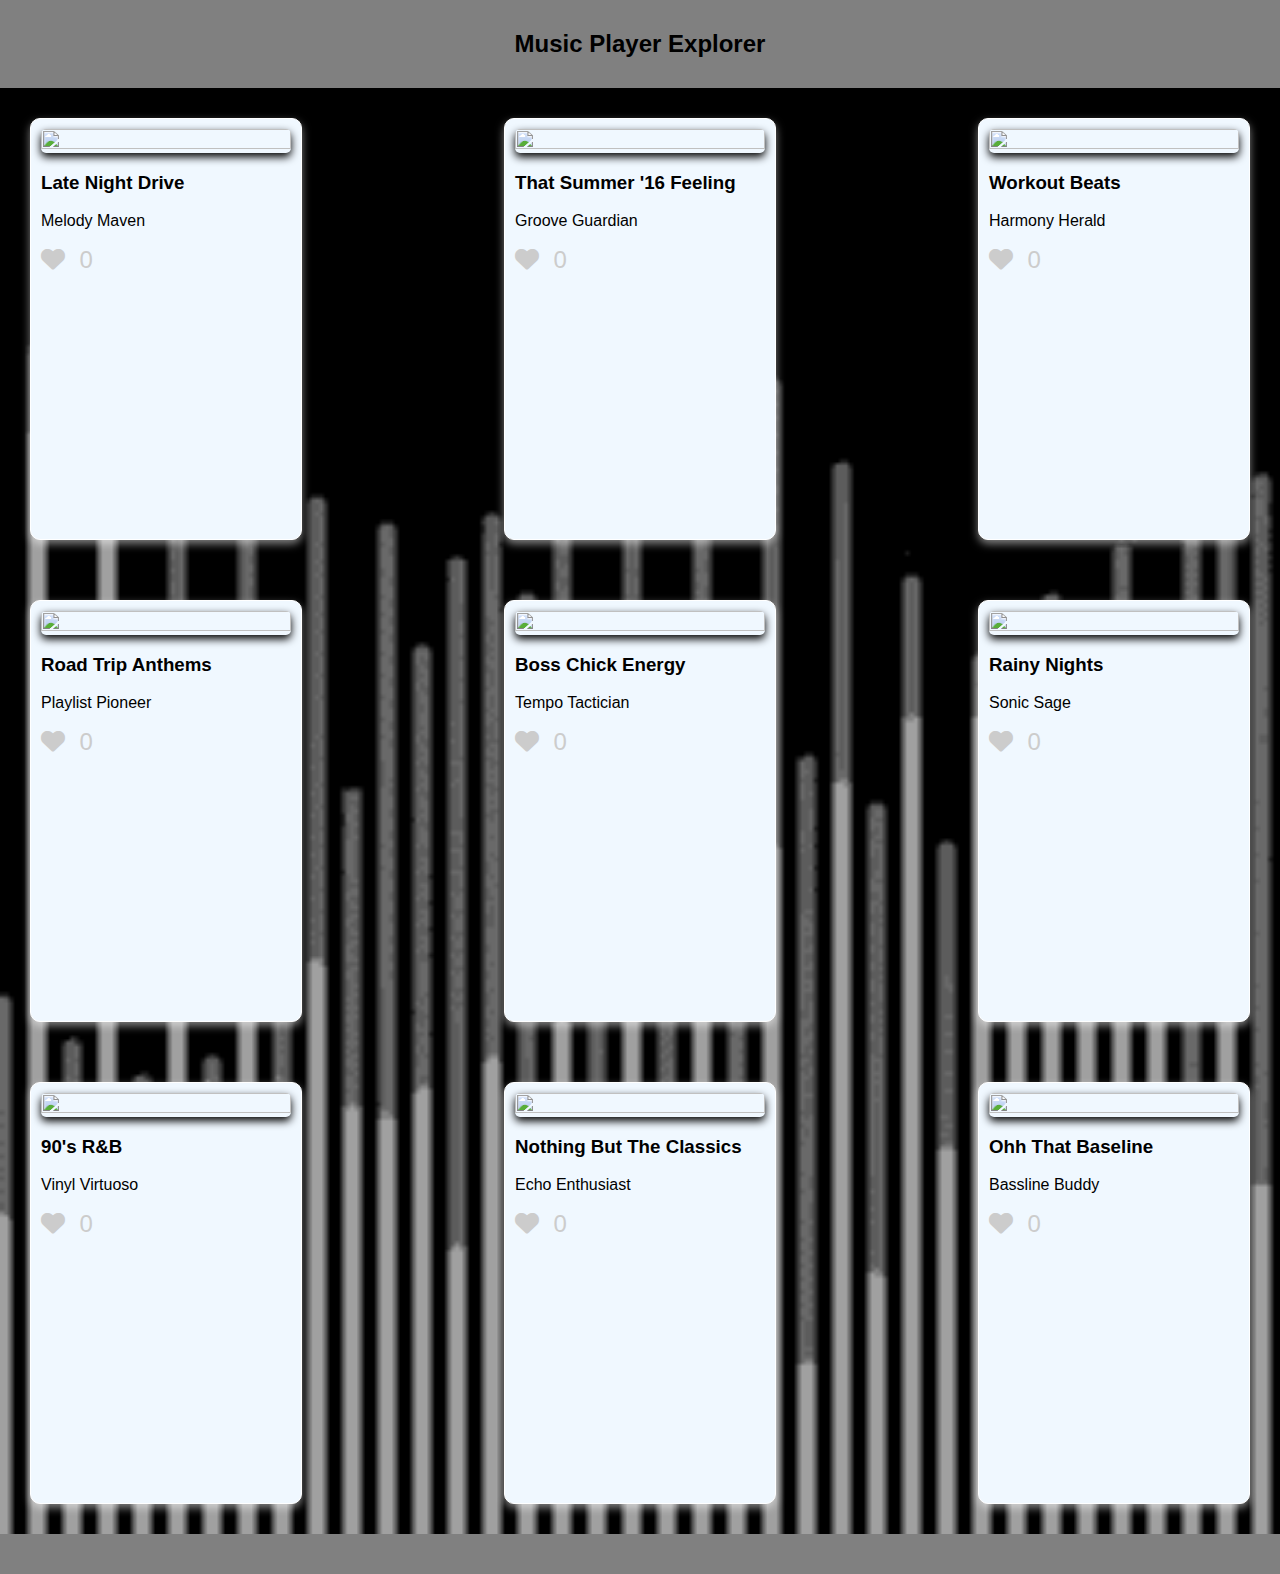
==== music-playlist-creator/index.html @ f236bb9c "I added the script.js and style.css to this project" ====
<!DOCTYPE html>
<html lang="en">
<head>
    <meta charset="UTF-8">
    <meta name="viewport" content="width=device-width, initial-scale=1.0">

    <title>Music Playlist Explorer</title>
    <link rel="icon" type="image/x-icon" href="/images/favicon.ico">
    <link rel="stylesheet" href="https://cdnjs.cloudflare.com/ajax/libs/font-awesome/6.0.0-beta3/css/all.min.css">
    <link rel="stylesheet" href="style.css">
</head>
<body>
    <header class="head">
        <!-- Your header content here -->
        <h2>Music Player Explorer</h2>
    </header>

    <main>
        <!-- Your main content here -->
        <div id = "playlist-cards">

            <!-- <div class = "single-playlist">
                <div>
                    <img src="./assets/img/playlist.png" class="playlist_img" >
                </div>
                <div>
                    <h3>Playlist Title</h3>
                    <p>Creator Name</p>
                    <div class="like-section">
                        <i id="likeButton" class="fas fa-heart"></i>
                        <span id="likeButton">0</span>
                    </div>
                </div>
            </div>

            <div class = "single-playlist">
                <div>
                    <img src="./assets/img/playlist.png" class="playlist_img" >
                </div>
                <div>
                    <h3>Playlist Title</h3>
                    <p>Creator Name</p>
                    <div class="like-section">
                        <i id="likeButton" class="fas fa-heart"></i>
                        <span id="likeButton">0</span>
                    </div>
                </div>
            </div>

            <div class = "single-playlist">
                <div>
                    <img src="./assets/img/playlist.png" class="playlist_img" >
                </div>
                <div>
                    <h3>Playlist Title</h3>
                    <p>Creator Name</p>
                    <div class="like-section">
                        <i id="likeButton" class="fas fa-heart"></i>
                        <span id="likeButton">0</span>
                    </div>
                </div>
            </div>

            <div class = "single-playlist">
                <div>
                    <img src="./assets/img/playlist.png" class="playlist_img" >
                </div>
                <div>
                    <h3>Playlist Title</h3>
                    <p>Creator Name</p>
                    <div class="like-section">
                        <i id="likeButton" class="fas fa-heart"></i>
                        <span id="likeButton">0</span>
                    </div>
                </div>
            </div>

            <div class = "single-playlist">
                <div>
                    <img src="./assets/img/playlist.png" class="playlist_img" >
                </div>
                <div>
                    <h3>Playlist Title</h3>
                    <p>Creator Name</p>
                    <div class="like-section">
                        <i id="likeButton" class="fas fa-heart"></i>
                        <span id="likeButton">0</span>
                    </div>
                </div>
            </div>

            <div class = "single-playlist">
                <div>
                    <img src="./assets/img/playlist.png" class="playlist_img" >
                </div>
                <div>
                    <h3>Playlist Title</h3>
                    <p>Creator Name</p>
                    <div class="like-section">
                        <i id="likeButton" class="fas fa-heart"></i>
                        <span id="likeButton">0</span>
                    </div>
                </div>
            </div>

            <div class = "single-playlist">
                <div>
                    <img src="./assets/img/playlist.png" class="playlist_img" >
                </div>
                <div>
                    <h3>Playlist Title</h3>
                    <p>Creator Name</p>
                    <div class="like-section">
                        <i id="likeButton" class="fas fa-heart"></i>
                        <span id="likeButton">0</span>
                    </div>
                </div>
            </div>

            <div class = "single-playlist">
                <div>
                    <img src="./assets/img/playlist.png" class="playlist_img" >
                </div>
                <div>
                    <h3>Playlist Title</h3>
                    <p>Creator Name</p>
                    <div class="like-section">
                        <i id="likeButton" class="fas fa-heart"></i>
                        <span id="likeButton">0</span>
                    </div>
                </div>
            </div> -->


        </div>
    </main>

    <!-- <div id ="festivalModal" class ="modal">
        <div class=""modal-content>
            <span class="close"></span>
        </div>
    </div> -->

    <footer class="foot">
        <!-- Your footer content here -->
    </footer>
    <script src="data/data.js"></script>
    <script src="script.js"></script>
</body>
</html>
---- music-playlist-creator/style.css ----
body {
    font-family: 'Arial', sans-serif;
    margin: 0;
    padding: 0;
    width: 100%;
    background-image: url(./assets/img/bodybg.gif);
    background-size: cover;
    /* animation: slowDown 5s linear infinite; */

}

header{
    text-align: center;
    background-color: gray;
    padding: 10px;
}

footer{
    background-color: gray;
    /* position: absolute;  */
    bottom: 0;
    height: 40px;
    z-index: 0;
    width: 100%;
}

#playlist-cards{
    display: flex;
    flex-wrap: wrap;
    justify-content: space-between;
}

.single-playlist{
    /* flex: 1 0 23%; */
    background-color: aliceblue;
    color: black;
    padding: 10px;
    margin: 30px;
    height: 400px;
    width: 250px;
    border: white 1px solid;
    border-radius: 10px;
    box-shadow: 0 4px 8px rgba(255, 255, 255, 0.5);
    transition: all 0.5s ease;
}

.single-playlist:hover {
    transform: scale(1.05);
}

.playlist_img{
    height: 100%;
    width: 100%;
    object-fit: cover;
    border-radius: 5px;
    box-shadow: 0 4px 8px rgba(0, 0, 0, 1);
    /* border: black 1px solid; */
}

@media only screen and (max-width: 768px) {
    .single-playlist {
        flex: 1 0 48%; /* This will set the width of each playlist card to 48% on screens smaller than 768px */
    }
}

.playlist-cards{
    display: flex;
    flex-wrap: wrap;
}

#likeButton {
    color: #ccc;
    font-size: 24px;
    cursor: pointer;
    margin-right: 10px;
}

#likeButton.liked {
    color: #e74c3c;
}

#likeCount {
    font-size: 18px;
}
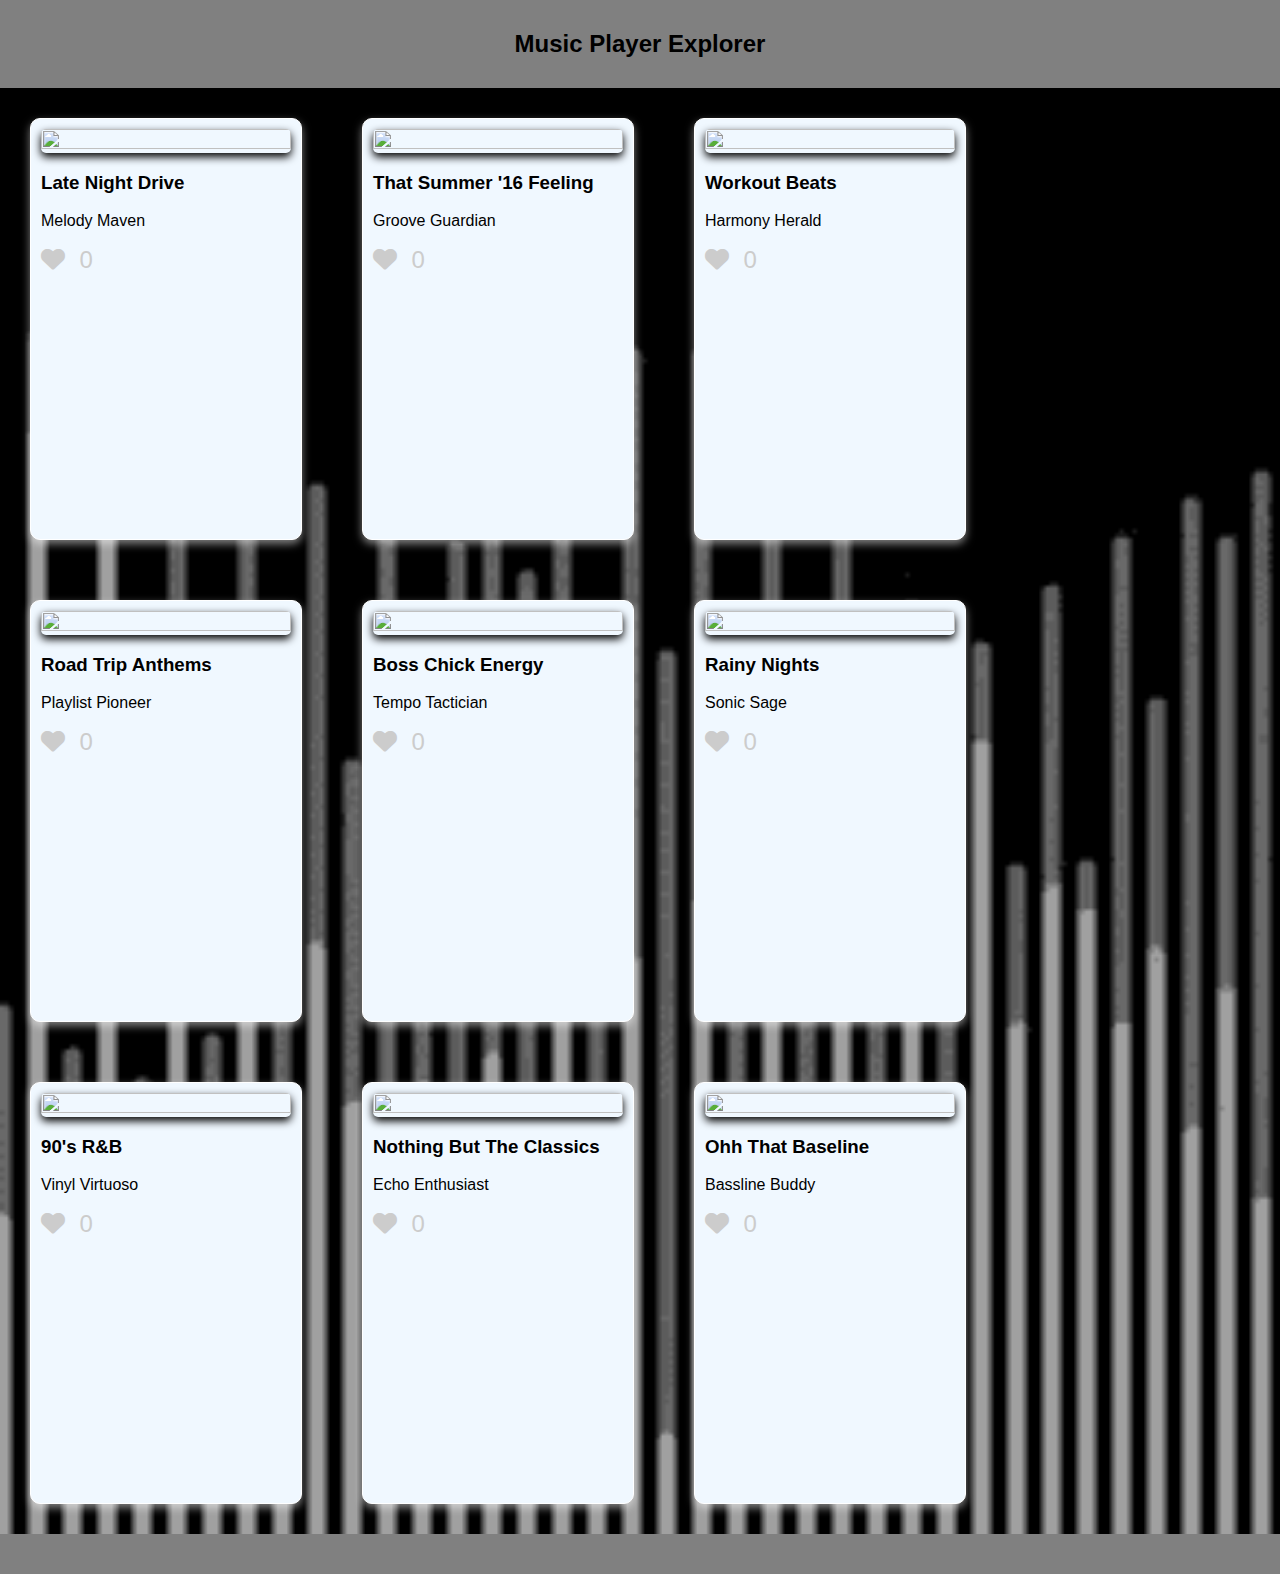
==== commit d9c20033: "I made the modal, designed the css and worked on the js" ====
--- a/music-playlist-creator/index.html
+++ b/music-playlist-creator/index.html
@@ -31,109 +31,38 @@
                         <span id="likeButton">0</span>
                     </div>
                 </div>
-            </div>
-
-            <div class = "single-playlist">
-                <div>
-                    <img src="./assets/img/playlist.png" class="playlist_img" >
-                </div>
-                <div>
-                    <h3>Playlist Title</h3>
-                    <p>Creator Name</p>
-                    <div class="like-section">
-                        <i id="likeButton" class="fas fa-heart"></i>
-                        <span id="likeButton">0</span>
-                    </div>
-                </div>
-            </div>
-
-            <div class = "single-playlist">
-                <div>
-                    <img src="./assets/img/playlist.png" class="playlist_img" >
-                </div>
-                <div>
-                    <h3>Playlist Title</h3>
-                    <p>Creator Name</p>
-                    <div class="like-section">
-                        <i id="likeButton" class="fas fa-heart"></i>
-                        <span id="likeButton">0</span>
-                    </div>
-                </div>
-            </div>
-
-            <div class = "single-playlist">
-                <div>
-                    <img src="./assets/img/playlist.png" class="playlist_img" >
-                </div>
-                <div>
-                    <h3>Playlist Title</h3>
-                    <p>Creator Name</p>
-                    <div class="like-section">
-                        <i id="likeButton" class="fas fa-heart"></i>
-                        <span id="likeButton">0</span>
-                    </div>
-                </div>
-            </div>
-
-            <div class = "single-playlist">
-                <div>
-                    <img src="./assets/img/playlist.png" class="playlist_img" >
-                </div>
-                <div>
-                    <h3>Playlist Title</h3>
-                    <p>Creator Name</p>
-                    <div class="like-section">
-                        <i id="likeButton" class="fas fa-heart"></i>
-                        <span id="likeButton">0</span>
-                    </div>
-                </div>
-            </div>
-
-            <div class = "single-playlist">
-                <div>
-                    <img src="./assets/img/playlist.png" class="playlist_img" >
-                </div>
-                <div>
-                    <h3>Playlist Title</h3>
-                    <p>Creator Name</p>
-                    <div class="like-section">
-                        <i id="likeButton" class="fas fa-heart"></i>
-                        <span id="likeButton">0</span>
-                    </div>
-                </div>
-            </div>
-
-            <div class = "single-playlist">
-                <div>
-                    <img src="./assets/img/playlist.png" class="playlist_img" >
-                </div>
-                <div>
-                    <h3>Playlist Title</h3>
-                    <p>Creator Name</p>
-                    <div class="like-section">
-                        <i id="likeButton" class="fas fa-heart"></i>
-                        <span id="likeButton">0</span>
-                    </div>
-                </div>
-            </div>
-
-            <div class = "single-playlist">
-                <div>
-                    <img src="./assets/img/playlist.png" class="playlist_img" >
-                </div>
-                <div>
-                    <h3>Playlist Title</h3>
-                    <p>Creator Name</p>
-                    <div class="like-section">
-                        <i id="likeButton" class="fas fa-heart"></i>
-                        <span id="likeButton">0</span>
-                    </div>
-                </div>
             </div> -->
 
+        </div>
+
+    </main>
+
+    <div id="modal-overlay" class="modal">
+
+        <div class="modal-content">
+
+           <span class="close">&times;</span>
+           <div class="modal-playlist-info">
+                <img src="./assets/img/playlist.png" alt="Playlist Cover img" class="modal-playlist-img">
+                <div class="modal-playlist-info-txt">
+                    <h1>Playlist Title</h1>
+                    <h2>Creator Name</h2>
+                </div>
+           </div>
+
+           <div class="modal-each-song">
+                <img src="./assets/img/song.png" alt="Each Song" class="modal-each-song-img">
+                <div class="modal-each-song-desc">
+                    <h3>Song Title</h3>
+                    <p><em>Artist Name</em></p>
+                    <p>Album Name</p>
+                </div>
+                <div class="modal-song-time"><h3>0:00</h3></div>
+           </div>
 
         </div>
-    </main>
+
+    </div>
 
     <!-- <div id ="festivalModal" class ="modal">
         <div class=""modal-content>
--- a/music-playlist-creator/style.css
+++ b/music-playlist-creator/style.css
@@ -27,7 +27,7 @@
 #playlist-cards{
     display: flex;
     flex-wrap: wrap;
-    justify-content: space-between;
+    justify-content: left;
 }
 
 .single-playlist{
@@ -42,6 +42,7 @@
     border-radius: 10px;
     box-shadow: 0 4px 8px rgba(255, 255, 255, 0.5);
     transition: all 0.5s ease;
+    /* flex-basis: 20%; */
 }
 
 .single-playlist:hover {
@@ -82,3 +83,67 @@
 #likeCount {
     font-size: 18px;
 }
+
+
+
+/* for the modal */
+.modal {
+    display: none;
+    position: fixed; /* Stay in place */
+    z-index: 1; /* Sit on top */
+    left: 0;
+    top: 0;
+    width: 100%; /* Full width */
+    height: 100%; /* Full height */
+    overflow: auto; /* Enable scroll if needed */
+    background-color: rgba(0,0,0,0.4); /* Black w/ opacity */
+ }
+ .modal-content {
+    background-color: #fefefe;
+    margin: 13% auto; /*15% from the top and centered*/
+    padding: 20px;
+    width: 80%; /*Could be more or less, depending on screen size*/
+    /* 3height: 70px auto; */
+    border: 1px solid #888;
+ }
+ .close {
+    color: #aaa;
+    float: right;
+    font-size: 28px;
+    font-weight: bold;
+ }
+ .close:hover,
+ .close:focus {
+    color: black;
+    text-decoration: none;
+    cursor: pointer;
+ }
+
+ .modal-playlist-info{
+    display: flex;
+ }
+
+.modal-playlist-img{
+    height: 200px;
+    width: 200px;
+    margin: 10px;
+}
+
+.modal-playlist-info-txt{
+    margin-left: 30px;
+}
+
+.modal-each-song{
+    display: flex;
+    border: solid black 1px;
+    border-radius: 5px;
+}
+
+.modal-each-song-img{
+    height: 100px;
+    width: 100px;
+    margin: 10px;
+}
+.modal-song-time{
+    margin-left: 100px;
+}
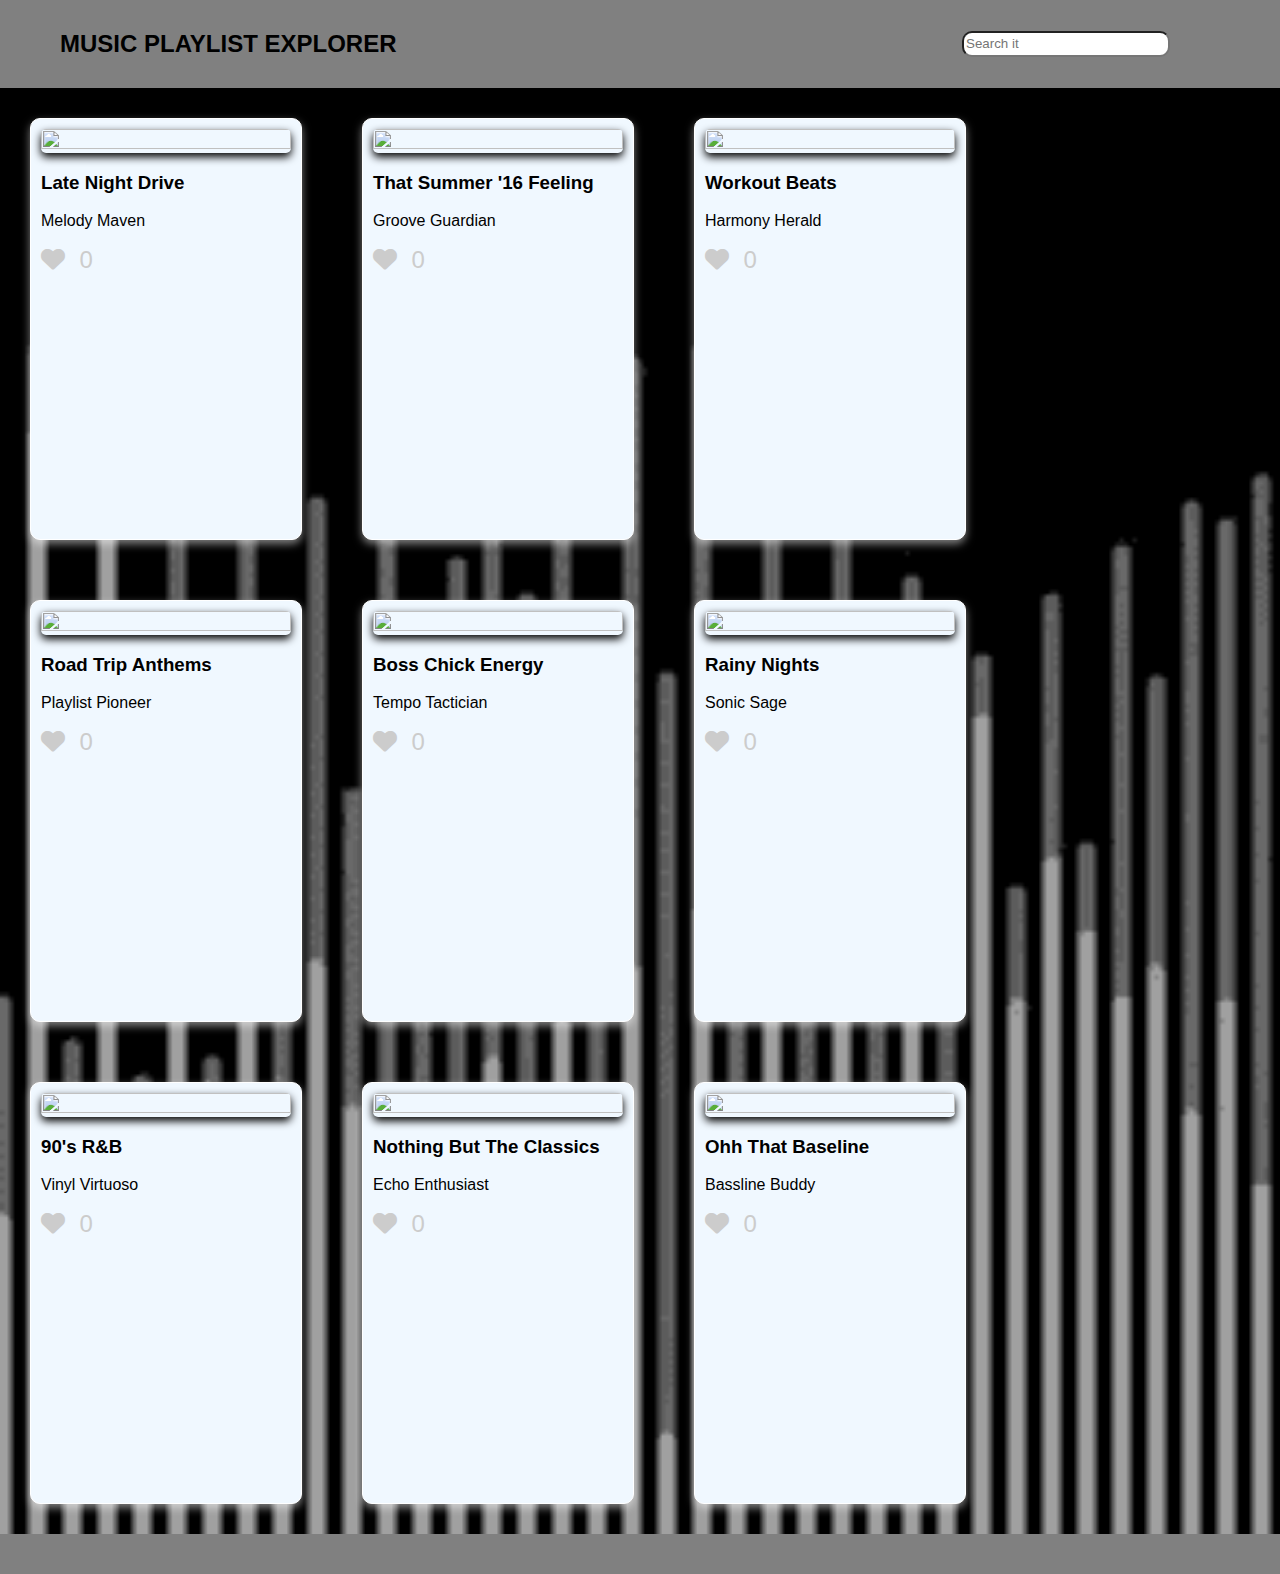
==== commit d9aa1610: "added the search functionality and dynamic rendering" ====
--- a/music-playlist-creator/index.html
+++ b/music-playlist-creator/index.html
@@ -11,29 +11,12 @@
 </head>
 <body>
     <header class="head">
-        <!-- Your header content here -->
-        <h2>Music Player Explorer</h2>
+        <h2 class="header-txt">MUSIC PLAYLIST EXPLORER</h2>
+        <input type="text" class="searchbox" placeholder="Search it">
     </header>
 
     <main>
-        <!-- Your main content here -->
-        <div id = "playlist-cards">
-
-            <!-- <div class = "single-playlist">
-                <div>
-                    <img src="./assets/img/playlist.png" class="playlist_img" >
-                </div>
-                <div>
-                    <h3>Playlist Title</h3>
-                    <p>Creator Name</p>
-                    <div class="like-section">
-                        <i id="likeButton" class="fas fa-heart"></i>
-                        <span id="likeButton">0</span>
-                    </div>
-                </div>
-            </div> -->
-
-        </div>
+        <div id = "playlist-cards"></div>
 
     </main>
 
@@ -45,33 +28,31 @@
            <div class="modal-playlist-info">
                 <img src="./assets/img/playlist.png" alt="Playlist Cover img" class="modal-playlist-img">
                 <div class="modal-playlist-info-txt">
-                    <h1>Playlist Title</h1>
-                    <h2>Creator Name</h2>
+                    <h1></h1>
+                    <h2></h2>
                 </div>
            </div>
 
            <div class="modal-each-song">
-                <img src="./assets/img/song.png" alt="Each Song" class="modal-each-song-img">
+                <!-- <img src="./assets/img/song.png" alt="Each Song" class="modal-each-song-img">
                 <div class="modal-each-song-desc">
                     <h3>Song Title</h3>
-                    <p><em>Artist Name</em></p>
+                    <p><strong> <em>Artist Name</em> </strong></p>
                     <p>Album Name</p>
                 </div>
-                <div class="modal-song-time"><h3>0:00</h3></div>
+                <div class="modal-song-time"><h3>0:00</h3></div> -->
+
+
+
+
            </div>
 
         </div>
 
     </div>
 
-    <!-- <div id ="festivalModal" class ="modal">
-        <div class=""modal-content>
-            <span class="close"></span>
-        </div>
-    </div> -->
+    <footer class="foot">
 
-    <footer class="foot">
-        <!-- Your footer content here -->
     </footer>
     <script src="data/data.js"></script>
     <script src="script.js"></script>
--- a/music-playlist-creator/style.css
+++ b/music-playlist-creator/style.css
@@ -5,6 +5,7 @@
     width: 100%;
     background-image: url(./assets/img/bodybg.gif);
     background-size: cover;
+    background-repeat: no-repeat;
     /* animation: slowDown 5s linear infinite; */
 
 }
@@ -13,6 +14,20 @@
     text-align: center;
     background-color: gray;
     padding: 10px;
+    display: flex;
+    align-items: center;
+    justify-content: space-between;
+}
+
+.header-txt{
+    margin-left: 50px;
+}
+
+.searchbox{
+    width: 200px;
+    height: 20px;
+    border-radius: 10px;
+    margin-right: 100px;
 }
 
 footer{
@@ -42,6 +57,7 @@
     border-radius: 10px;
     box-shadow: 0 4px 8px rgba(255, 255, 255, 0.5);
     transition: all 0.5s ease;
+    list-style-type: none;
     /* flex-basis: 20%; */
 }
 
@@ -56,6 +72,10 @@
     border-radius: 5px;
     box-shadow: 0 4px 8px rgba(0, 0, 0, 1);
     /* border: black 1px solid; */
+}
+
+.playlist_img:hover{
+    cursor: pointer;
 }
 
 @media only screen and (max-width: 768px) {
@@ -97,15 +117,31 @@
     height: 100%; /* Full height */
     overflow: auto; /* Enable scroll if needed */
     background-color: rgba(0,0,0,0.4); /* Black w/ opacity */
- }
+    /* transition: all 0.5s ease; */
+ }
+
+ /* .modal.show{
+    display: block;
+    transition-delay: 0.3s;
+ } */
+
  .modal-content {
     background-color: #fefefe;
     margin: 13% auto; /*15% from the top and centered*/
     padding: 20px;
-    width: 80%; /*Could be more or less, depending on screen size*/
+    width: 60%; /*Could be more or less, depending on screen size*/
     /* 3height: 70px auto; */
-    border: 1px solid #888;
- }
+    /* border: 1px solid #888; */
+    border-radius: 10px;
+    box-shadow: 0 5px 10px rgba(0, 0, 0, 1);
+    /* transition: all 3s ease; */
+ }
+
+ /* .modal-content.show{
+    display: block;
+    transition-delay: 2s;
+ } */
+
  .close {
     color: #aaa;
     float: right;
@@ -127,6 +163,8 @@
     height: 200px;
     width: 200px;
     margin: 10px;
+    border-radius: 7px;
+    box-shadow: 0 4px 8px rgba(0, 0, 0, 0.5);
 }
 
 .modal-playlist-info-txt{
@@ -135,15 +173,38 @@
 
 .modal-each-song{
     display: flex;
-    border: solid black 1px;
+    /* border: solid black 1px; */
+    box-shadow: 0 4px 8px rgba(0, 0, 0, 0.5);
     border-radius: 5px;
+    margin-top: 10px;
+    transition: all 0.3s ease;
+}
+
+.modal-each-song:hover{
+    transform: scale(1.01);
 }
 
 .modal-each-song-img{
     height: 100px;
     width: 100px;
     margin: 10px;
-}
+    border-radius: 5px;
+    box-shadow: 0 2px 4px rgba(0, 0, 0, 0.5);
+}
+
+.modal-each-song-desc{
+    width: 80%;
+    padding-left: 10px;
+
+}
+
 .modal-song-time{
-    margin-left: 100px;
-}
+    width: 20%;
+    text-align: center;
+}
+
+#inside-life{
+    display: flex;
+    align-items: center;
+    width: 100%;
+}
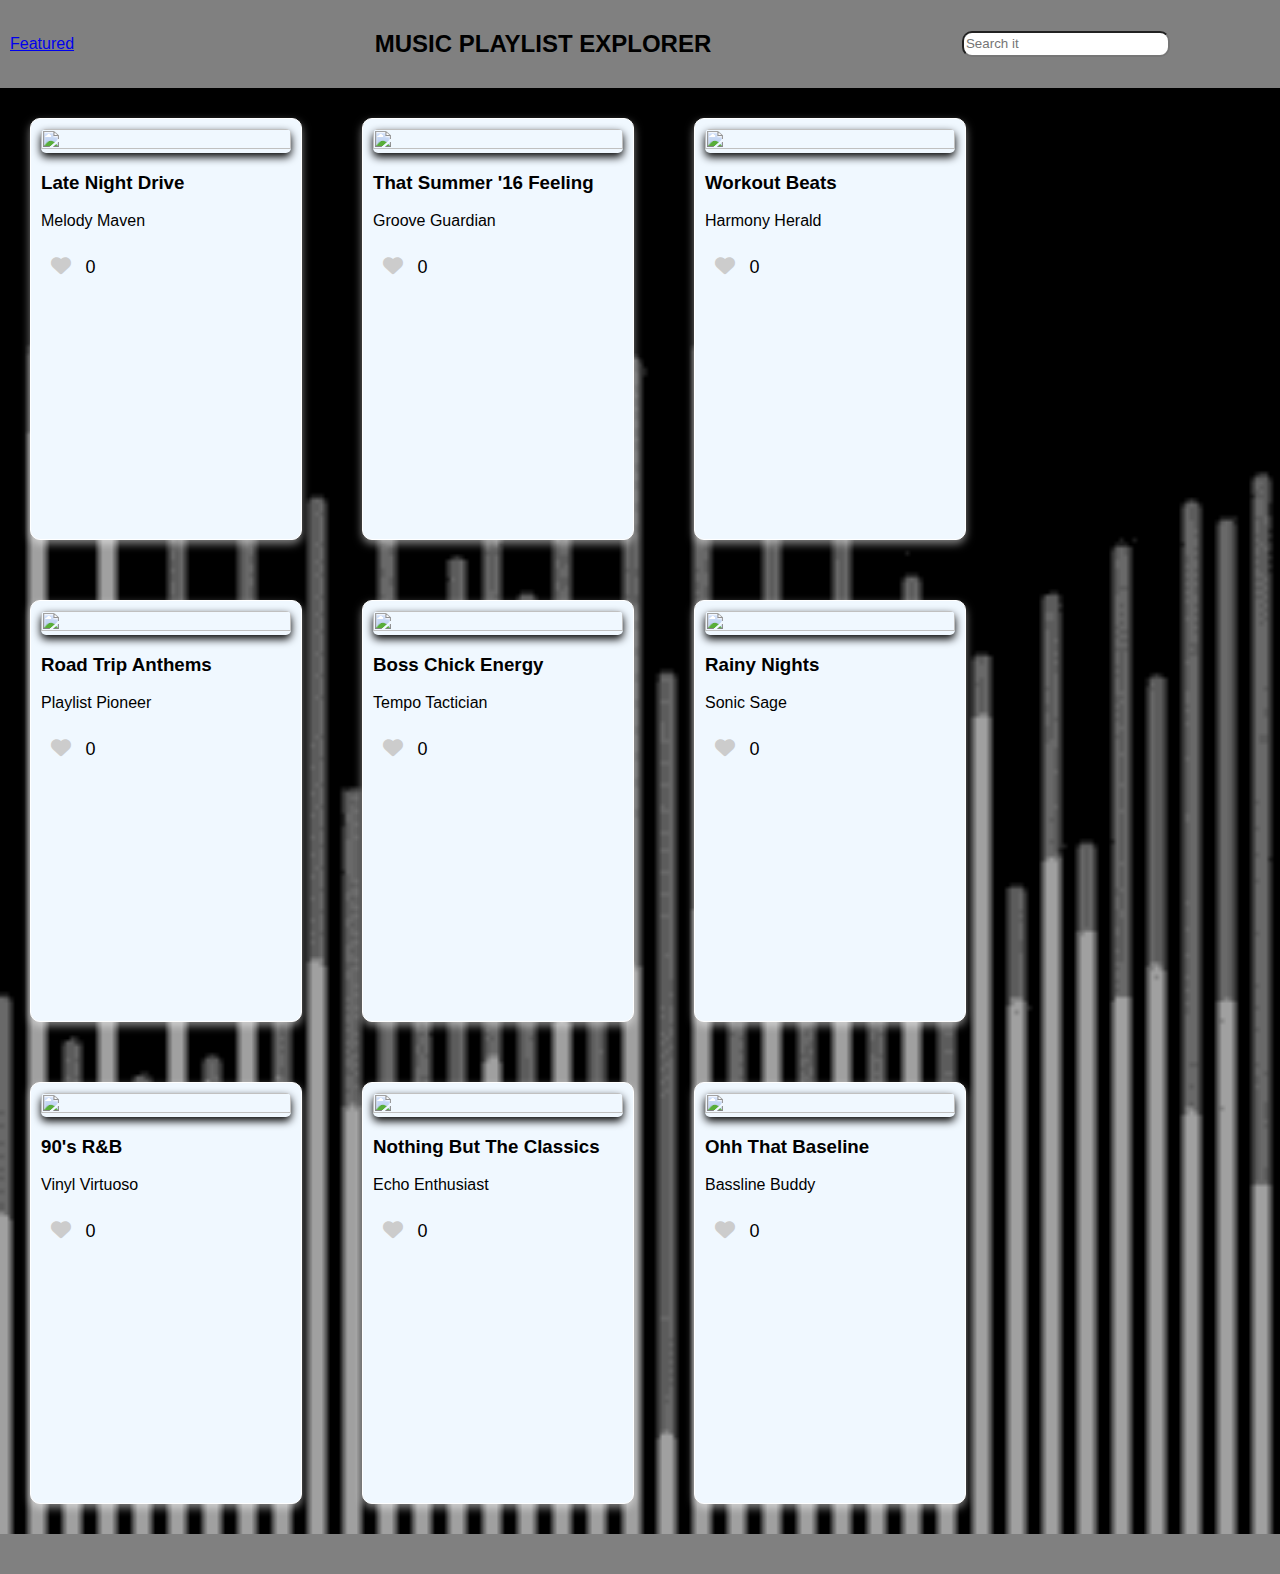
==== commit 1cd128a9: "Added a featured page and shuffle functionality" ====
--- a/music-playlist-creator/index.html
+++ b/music-playlist-creator/index.html
@@ -11,6 +11,7 @@
 </head>
 <body>
     <header class="head">
+        <a id="featured-button" href="featured.html">Featured</a>
         <h2 class="header-txt">MUSIC PLAYLIST EXPLORER</h2>
         <input type="text" class="searchbox" placeholder="Search it">
     </header>
@@ -26,10 +27,11 @@
 
            <span class="close">&times;</span>
            <div class="modal-playlist-info">
-                <img src="./assets/img/playlist.png" alt="Playlist Cover img" class="modal-playlist-img">
+                <img src="./assets/img/plajjuvkvuledreclbttcnvkeucnhbterhnylist.png" alt="Playlist Cover img" class="modal-playlist-img">
                 <div class="modal-playlist-info-txt">
                     <h1></h1>
                     <h2></h2>
+                    <button id="shuffle-button">Shuffle</button>
                 </div>
            </div>
 
@@ -41,10 +43,6 @@
                     <p>Album Name</p>
                 </div>
                 <div class="modal-song-time"><h3>0:00</h3></div> -->
-
-
-
-
            </div>
 
         </div>
--- a/music-playlist-creator/style.css
+++ b/music-playlist-creator/style.css
@@ -32,7 +32,9 @@
 
 footer{
     background-color: gray;
-    /* position: absolute;  */
+    /* position: absolute; */
+    /* overflow-x: hidden; */
+    /* min-height: 10vh; */
     bottom: 0;
     height: 40px;
     z-index: 0;
@@ -89,18 +91,18 @@
     flex-wrap: wrap;
 }
 
-#likeButton {
+.likeButton {
     color: #ccc;
-    font-size: 24px;
+    font-size: 20px;
     cursor: pointer;
-    margin-right: 10px;
-}
-
-#likeButton.liked {
+    margin: 10px;
+}
+
+.likeButton.liked {
     color: #e74c3c;
 }
 
-#likeCount {
+.likeCount {
     font-size: 18px;
 }
 
@@ -150,7 +152,7 @@
  }
  .close:hover,
  .close:focus {
-    color: black;
+    color: rgb(181, 16, 16);
     text-decoration: none;
     cursor: pointer;
  }
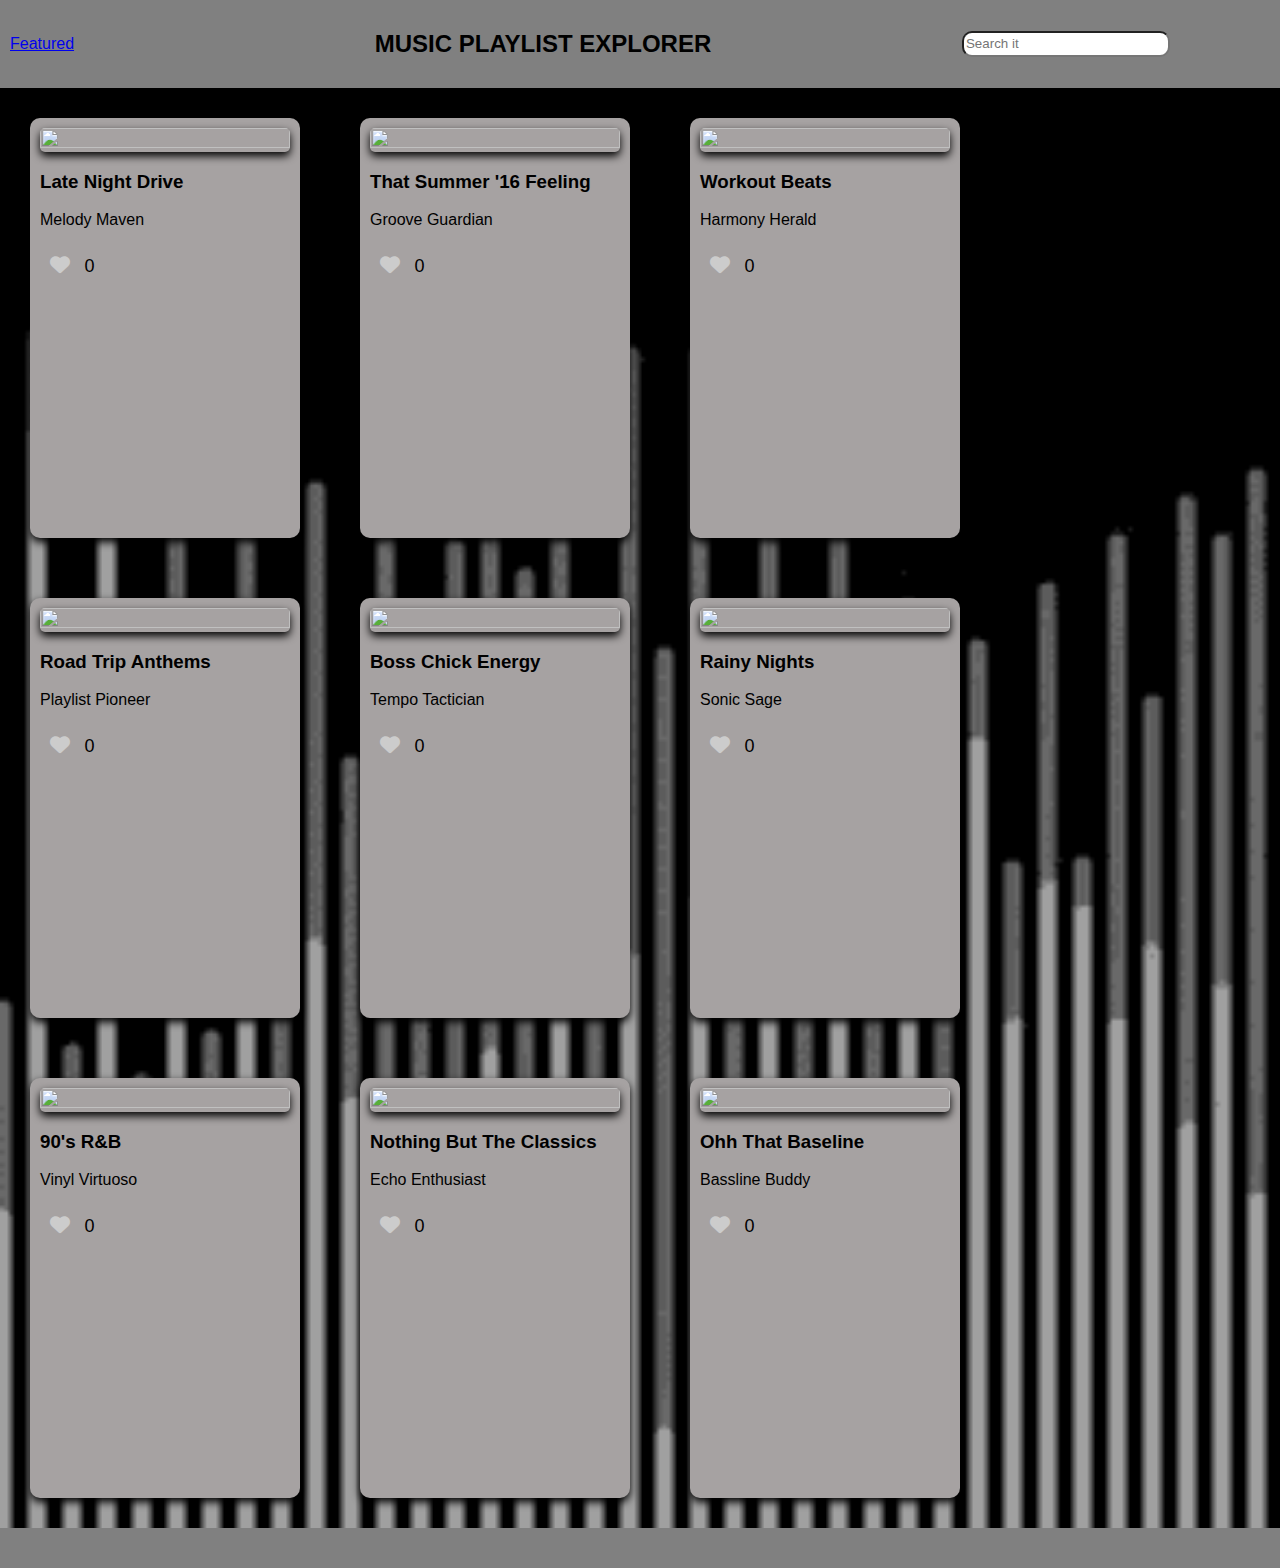
==== commit 160acaa2: "Added refresh function on featured.html, designed layout of the header" ====
--- a/music-playlist-creator/index.html
+++ b/music-playlist-creator/index.html
@@ -27,7 +27,7 @@
 
            <span class="close">&times;</span>
            <div class="modal-playlist-info">
-                <img src="./assets/img/plajjuvkvuledreclbttcnvkeucnhbterhnylist.png" alt="Playlist Cover img" class="modal-playlist-img">
+                <img src="./assets/img/playlist.png" alt="Playlist Cover img" class="modal-playlist-img">
                 <div class="modal-playlist-info-txt">
                     <h1></h1>
                     <h2></h2>
@@ -35,15 +35,7 @@
                 </div>
            </div>
 
-           <div class="modal-each-song">
-                <!-- <img src="./assets/img/song.png" alt="Each Song" class="modal-each-song-img">
-                <div class="modal-each-song-desc">
-                    <h3>Song Title</h3>
-                    <p><strong> <em>Artist Name</em> </strong></p>
-                    <p>Album Name</p>
-                </div>
-                <div class="modal-song-time"><h3>0:00</h3></div> -->
-           </div>
+           <div class="modal-each-song"></div>
 
         </div>
 
--- a/music-playlist-creator/style.css
+++ b/music-playlist-creator/style.css
@@ -1,3 +1,5 @@
+/* for index.html */
+
 body {
     font-family: 'Arial', sans-serif;
     margin: 0;
@@ -47,17 +49,18 @@
     justify-content: left;
 }
 
-.single-playlist{
+.single-playlist
+{
     /* flex: 1 0 23%; */
-    background-color: aliceblue;
+    background-color: rgb(166, 162, 162);
     color: black;
     padding: 10px;
     margin: 30px;
     height: 400px;
     width: 250px;
-    border: white 1px solid;
-    border-radius: 10px;
-    box-shadow: 0 4px 8px rgba(255, 255, 255, 0.5);
+    /* border: white 1px solid; */
+    border-radius: 10px;
+    box-shadow: 0 4px 8px rgba(0, 0, 0, 1);
     transition: all 0.5s ease;
     list-style-type: none;
     /* flex-basis: 20%; */
@@ -128,7 +131,7 @@
  } */
 
  .modal-content {
-    background-color: #fefefe;
+    background-color: rgb(166, 162, 162);
     margin: 13% auto; /*15% from the top and centered*/
     padding: 20px;
     width: 60%; /*Could be more or less, depending on screen size*/
@@ -145,7 +148,7 @@
  } */
 
  .close {
-    color: #aaa;
+    color: #f2eded;
     float: right;
     font-size: 28px;
     font-weight: bold;
@@ -174,6 +177,7 @@
 }
 
 .modal-each-song{
+    background-color: rgb(154, 146, 146);
     display: flex;
     /* border: solid black 1px; */
     box-shadow: 0 4px 8px rgba(0, 0, 0, 0.5);
@@ -210,3 +214,105 @@
     align-items: center;
     width: 100%;
 }
+
+
+
+
+/* for featured.html */
+.featured-body {
+    font-family: 'Arial', sans-serif;
+    margin: 0;
+    padding: 0;
+    width: 100%;
+    background-image: url(./assets/img/bodybg.gif);
+    background-size: cover;
+    background-repeat: no-repeat;
+    /* animation: slowDown 5s linear infinite; */
+
+}
+
+.featured-header{
+    text-align: center;
+    background-color: gray;
+    padding: 10px;
+    display: flex;
+    align-items: center;
+    justify-content: space-between;
+}
+
+.featured-footer{
+    background-color: gray;
+    /* position: absolute; */
+    bottom: 0;
+    height: 40px;
+    z-index: 0;
+    width: 100%;
+}
+
+.playlist-modal {
+    background-color: rgb(203, 197, 197);
+    margin: 13% auto; /*15% from the top and centered*/
+    padding: 20px;
+    height: 600px;
+    width: 60%; /*Could be more or less, depending on screen size*/
+    /* 3height: 70px auto; */
+    /* border: 1px solid #888; */
+    border-radius: 10px;
+    box-shadow: 0 5px 10px rgba(0, 0, 0, 1);
+    /* transition: all 3s ease; */
+    display: flex;
+ }
+
+ .mainpartimg{
+    /* height: 500px; */
+    width: 100%;
+    border-radius: 10px;
+    box-shadow: 0 4px 8px rgba(0, 0, 0, 0.5);
+    transition: all 0.5s ease;
+ }
+
+ .mainpart{
+    width: 50%;
+ }
+ .songspart{
+    display: flex;
+    flex-direction: column;
+
+    width: 50%;
+    justify-content: center;
+    align-items: center;
+ }
+
+ .eachsong{
+    background-color: rgb(166, 162, 162);
+    border-radius: 5px;
+    height: 60px;
+    width: 95%;
+    /* border: black 1px solid; */
+    box-shadow: 0 2px 4px rgba(0.5, 0, 0, 0.5);
+    margin-left: 20px;
+    margin-top: 10px;
+    text-align: center;
+    /* align-items: center; */
+    /* justify-content: center; */
+    transition: all 0.5s ease;
+ }
+
+ .eachsong:hover,
+ .mainpartimg:hover{
+    transform: scale(1.02);
+ }
+
+ .fa-house{
+    margin-left: 20px;
+    transform: scale(1.5);
+ }
+
+ .fa-rotate-right{
+    margin-right: 20px;
+    transform: scale(1.5);
+ }
+
+ /* #songname{
+    padding: 20px;
+ } */
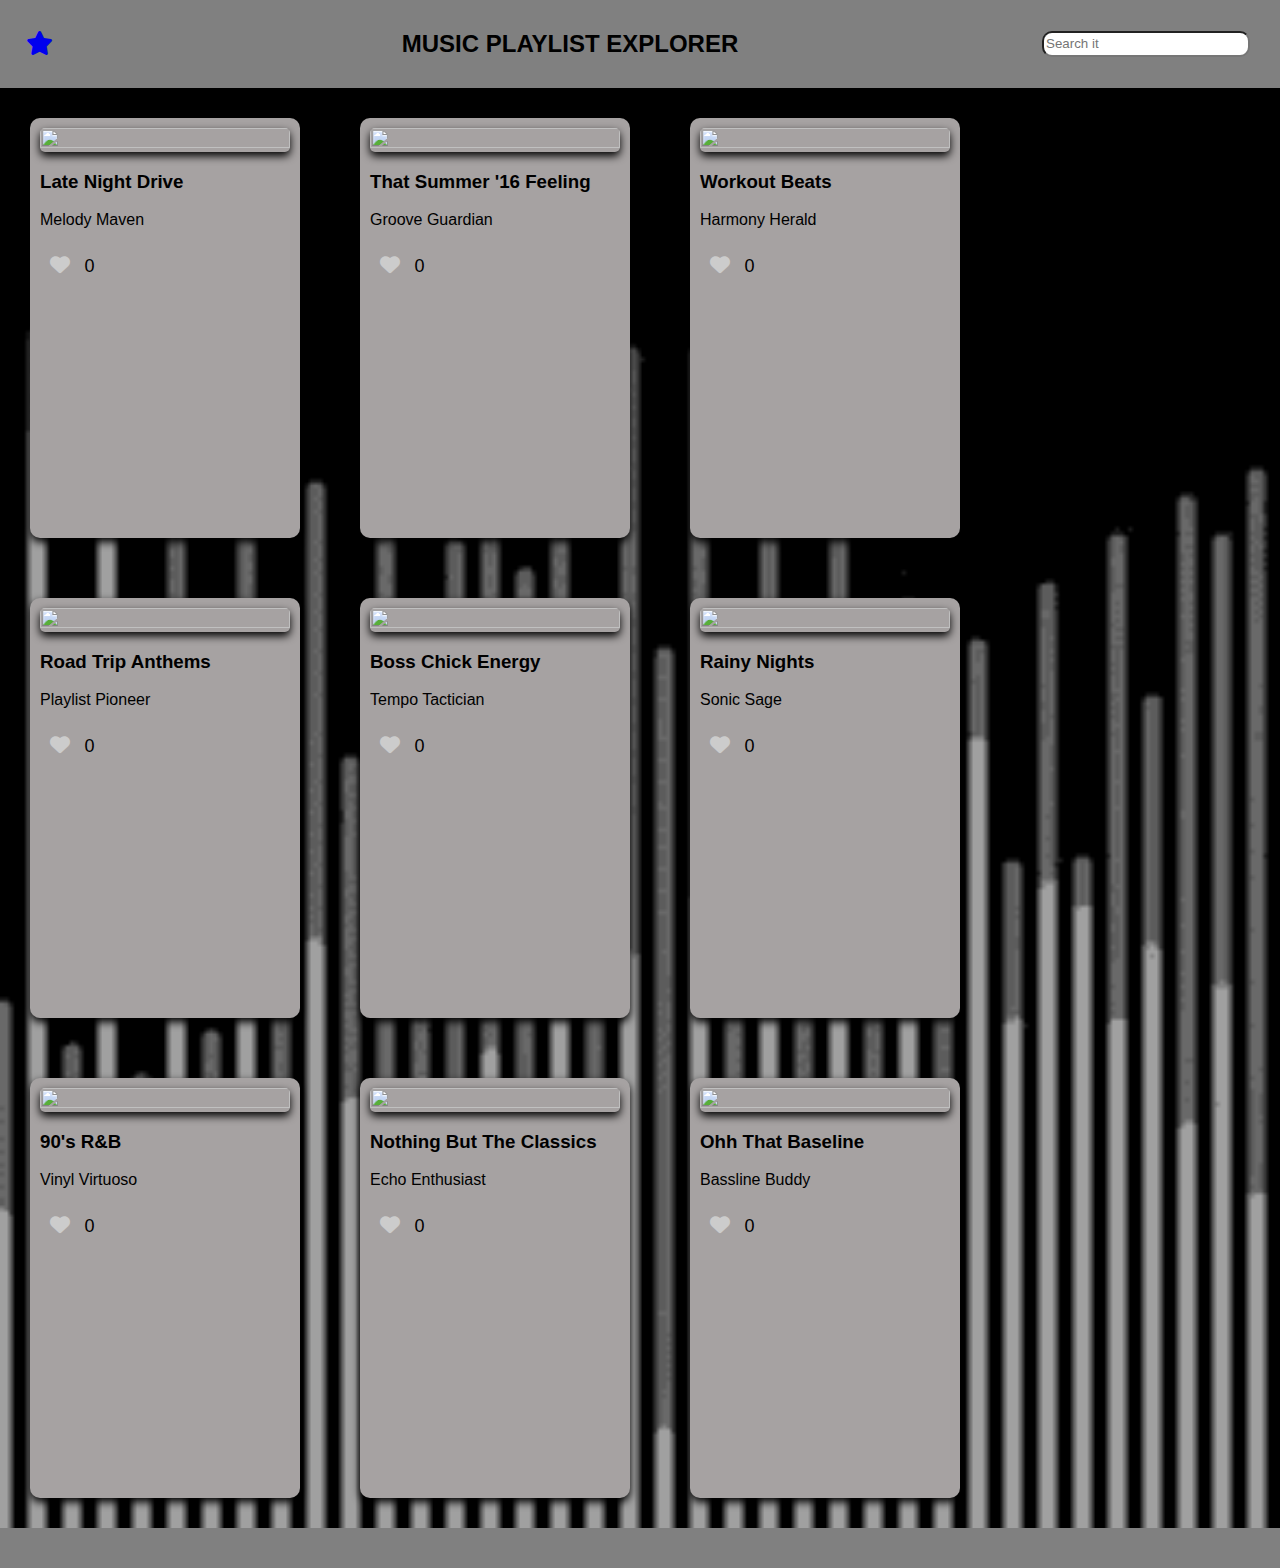
==== commit 98e72b9f: "Editted the transformation in CSS" ====
--- a/music-playlist-creator/index.html
+++ b/music-playlist-creator/index.html
@@ -11,7 +11,7 @@
 </head>
 <body>
     <header class="head">
-        <a id="featured-button" href="featured.html">Featured</a>
+        <a id="featured-button" href="featured.html"><i class="fa-solid fa-star"></i></a>
         <h2 class="header-txt">MUSIC PLAYLIST EXPLORER</h2>
         <input type="text" class="searchbox" placeholder="Search it">
     </header>
@@ -31,7 +31,7 @@
                 <div class="modal-playlist-info-txt">
                     <h1></h1>
                     <h2></h2>
-                    <button id="shuffle-button">Shuffle</button>
+                    <button id="shuffle-button">Shuffle <i class="fa-solid fa-shuffle"></i> </button>
                 </div>
            </div>
 
--- a/music-playlist-creator/style.css
+++ b/music-playlist-creator/style.css
@@ -21,6 +21,11 @@
     justify-content: space-between;
 }
 
+.fa-star{
+    margin-left: 20px;
+    transform: scale(1.5);
+ }
+
 .header-txt{
     margin-left: 50px;
 }
@@ -29,7 +34,7 @@
     width: 200px;
     height: 20px;
     border-radius: 10px;
-    margin-right: 100px;
+    margin-right: 20px;
 }
 
 footer{
@@ -187,7 +192,8 @@
 }
 
 .modal-each-song:hover{
-    transform: scale(1.01);
+    transform: scale(0.99);
+    background-color: rgb(209, 202, 202);
 }
 
 .modal-each-song-img{
@@ -215,6 +221,23 @@
     width: 100%;
 }
 
+#shuffle-button{
+    border: none;
+    padding: 5px;
+    text-transform: uppercase;
+    font-size: 20px;
+    background-color: rgb(154, 146, 146);
+    box-shadow: 0 4px 8px rgba(0, 0, 0, 0.5);
+    border-radius: 10px;
+    margin-top: 20px;
+    transition: all 0.3s ease;
+    cursor: pointer;
+}
+
+#shuffle-button:hover{
+    transform: scale(0.8);
+    background-color: rgb(121, 101, 101);
+}
 
 
 
@@ -313,6 +336,7 @@
     transform: scale(1.5);
  }
 
+
  /* #songname{
     padding: 20px;
  } */
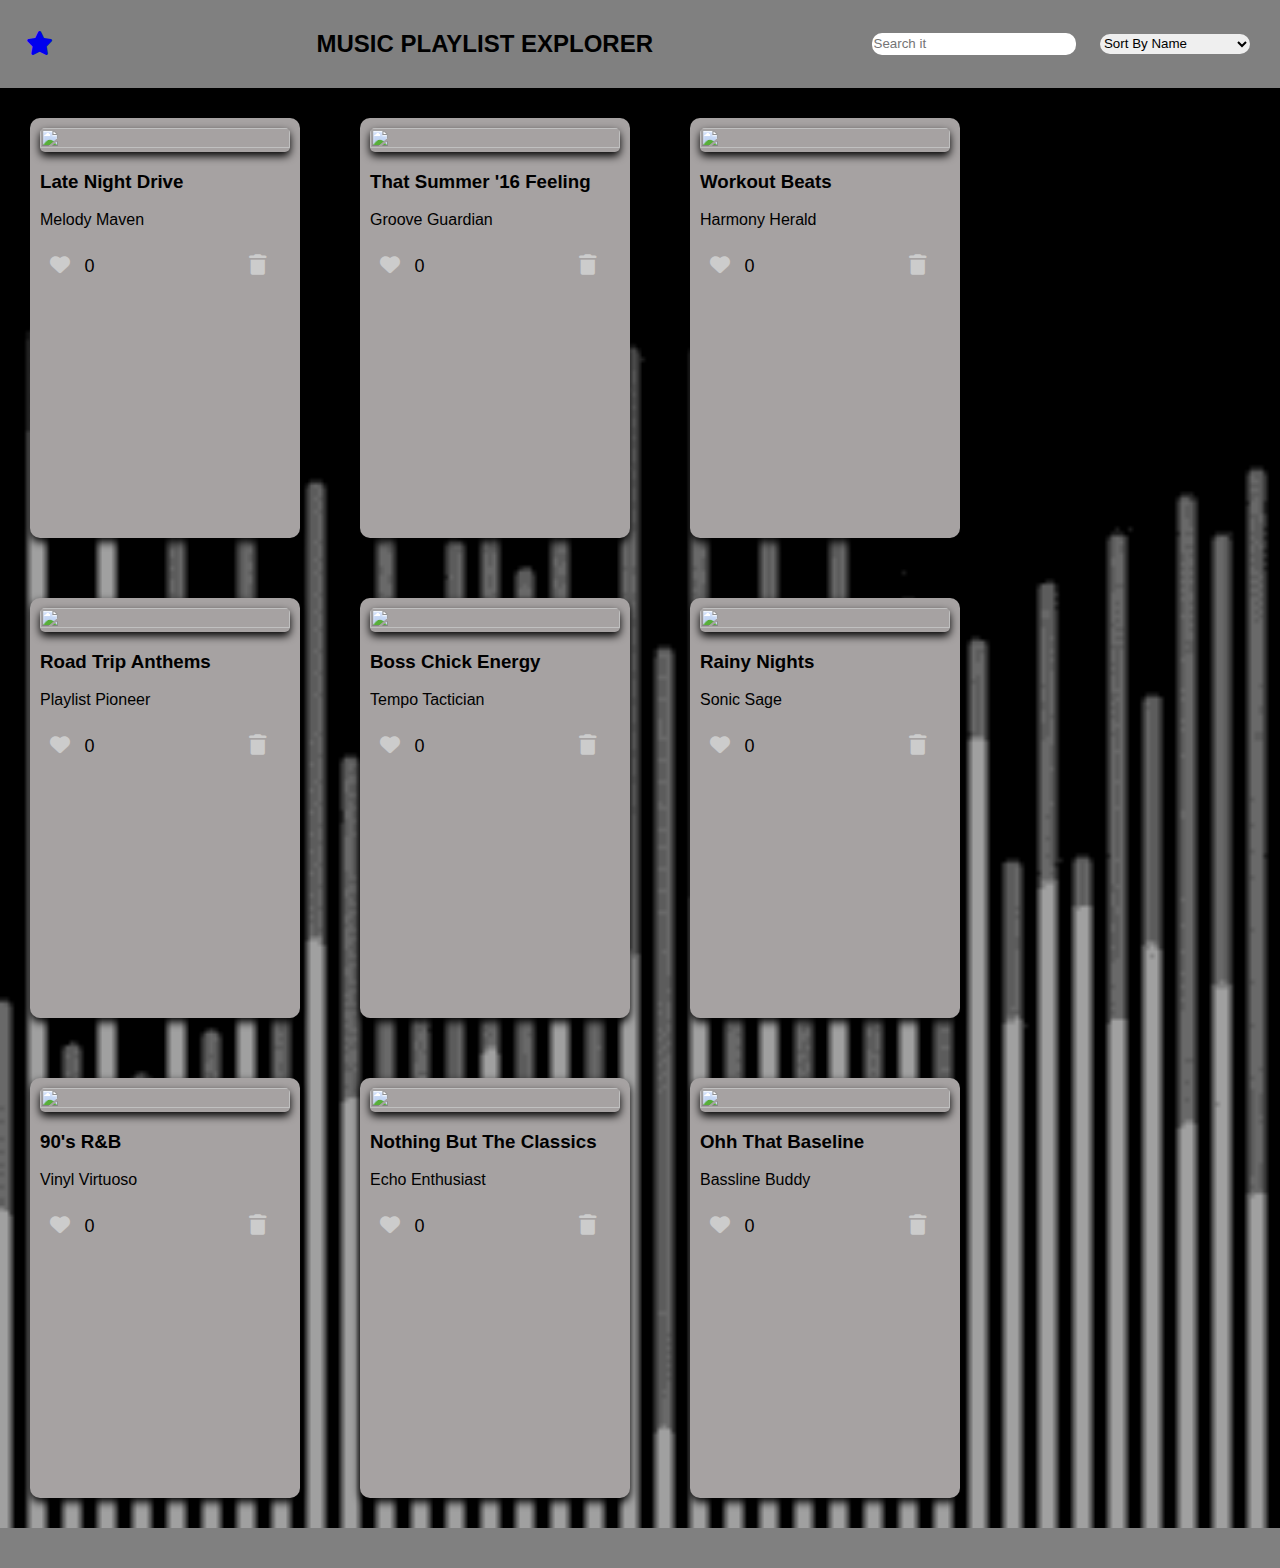
==== commit 77e4b0c2: "Added a README" ====
--- a/music-playlist-creator/index.html
+++ b/music-playlist-creator/index.html
@@ -13,7 +13,14 @@
     <header class="head">
         <a id="featured-button" href="featured.html"><i class="fa-solid fa-star"></i></a>
         <h2 class="header-txt">MUSIC PLAYLIST EXPLORER</h2>
-        <input type="text" class="searchbox" placeholder="Search it">
+        <span>
+            <input type="text" class="searchbox" placeholder="Search it">
+            <select name="Sort" id="sortit">
+                <option value="names">Sort By Name</option>
+                <option value="likes">Sort By Likes</option>
+                <option value="date">Sort By Date</option>
+            </select>
+        </span>
     </header>
 
     <main>
--- a/music-playlist-creator/style.css
+++ b/music-playlist-creator/style.css
@@ -1,4 +1,4 @@
-/* for index.html */
+
 
 body {
     font-family: 'Arial', sans-serif;
@@ -8,7 +8,6 @@
     background-image: url(./assets/img/bodybg.gif);
     background-size: cover;
     background-repeat: no-repeat;
-    /* animation: slowDown 5s linear infinite; */
 
 }
 
@@ -21,6 +20,15 @@
     justify-content: space-between;
 }
 
+#sortit{
+    width: 150px;
+    height: 20px;
+    border-radius: 10px;
+    margin: 0 20px 0 0;
+    transition: all 0.3s ease;
+    border: none;
+}
+
 .fa-star{
     margin-left: 20px;
     transform: scale(1.5);
@@ -35,13 +43,11 @@
     height: 20px;
     border-radius: 10px;
     margin-right: 20px;
+    border: none;
 }
 
 footer{
     background-color: gray;
-    /* position: absolute; */
-    /* overflow-x: hidden; */
-    /* min-height: 10vh; */
     bottom: 0;
     height: 40px;
     z-index: 0;
@@ -56,22 +62,20 @@
 
 .single-playlist
 {
-    /* flex: 1 0 23%; */
     background-color: rgb(166, 162, 162);
     color: black;
     padding: 10px;
     margin: 30px;
     height: 400px;
     width: 250px;
-    /* border: white 1px solid; */
     border-radius: 10px;
     box-shadow: 0 4px 8px rgba(0, 0, 0, 1);
     transition: all 0.5s ease;
     list-style-type: none;
-    /* flex-basis: 20%; */
 }
 
 .single-playlist:hover {
+    background-color: rgb(196, 193, 193);
     transform: scale(1.05);
 }
 
@@ -81,7 +85,6 @@
     object-fit: cover;
     border-radius: 5px;
     box-shadow: 0 4px 8px rgba(0, 0, 0, 1);
-    /* border: black 1px solid; */
 }
 
 .playlist_img:hover{
@@ -90,7 +93,7 @@
 
 @media only screen and (max-width: 768px) {
     .single-playlist {
-        flex: 1 0 48%; /* This will set the width of each playlist card to 48% on screens smaller than 768px */
+        flex: 1 0 48%;
     }
 }
 
@@ -108,49 +111,45 @@
 
 .likeButton.liked {
     color: #e74c3c;
+    transition: all 0.5s ease;
+}
+
+.fa-trash{
+    color: #ccc;
+    font-size: 20px;
+    cursor: pointer;
+    margin: 0 0 0 150px;
+    transition: all 0.5s ease;
+}
+
+.fa-trash:hover{
+    color: #ab2a1b;
 }
 
 .likeCount {
     font-size: 18px;
 }
 
-
-
-/* for the modal */
 .modal {
     display: none;
-    position: fixed; /* Stay in place */
-    z-index: 1; /* Sit on top */
+    position: fixed;
+    z-index: 1;
     left: 0;
     top: 0;
-    width: 100%; /* Full width */
-    height: 100%; /* Full height */
-    overflow: auto; /* Enable scroll if needed */
-    background-color: rgba(0,0,0,0.4); /* Black w/ opacity */
-    /* transition: all 0.5s ease; */
- }
-
- /* .modal.show{
-    display: block;
-    transition-delay: 0.3s;
- } */
+    width: 100%;
+    height: 100%;
+    overflow: auto;
+    background-color: rgba(0,0,0,0.4);
+ }
 
  .modal-content {
     background-color: rgb(166, 162, 162);
-    margin: 13% auto; /*15% from the top and centered*/
+    margin: 13% auto;
     padding: 20px;
-    width: 60%; /*Could be more or less, depending on screen size*/
-    /* 3height: 70px auto; */
-    /* border: 1px solid #888; */
+    width: 60%;
     border-radius: 10px;
     box-shadow: 0 5px 10px rgba(0, 0, 0, 1);
-    /* transition: all 3s ease; */
- }
-
- /* .modal-content.show{
-    display: block;
-    transition-delay: 2s;
- } */
+ }
 
  .close {
     color: #f2eded;
@@ -184,7 +183,6 @@
 .modal-each-song{
     background-color: rgb(154, 146, 146);
     display: flex;
-    /* border: solid black 1px; */
     box-shadow: 0 4px 8px rgba(0, 0, 0, 0.5);
     border-radius: 5px;
     margin-top: 10px;
@@ -192,7 +190,7 @@
 }
 
 .modal-each-song:hover{
-    transform: scale(0.99);
+    transform: scale(0.97);
     background-color: rgb(209, 202, 202);
 }
 
@@ -236,12 +234,9 @@
 
 #shuffle-button:hover{
     transform: scale(0.8);
-    background-color: rgb(121, 101, 101);
-}
-
-
-
-/* for featured.html */
+    background-color: rgb(209, 202, 202);
+}
+
 .featured-body {
     font-family: 'Arial', sans-serif;
     margin: 0;
@@ -250,7 +245,7 @@
     background-image: url(./assets/img/bodybg.gif);
     background-size: cover;
     background-repeat: no-repeat;
-    /* animation: slowDown 5s linear infinite; */
+
 
 }
 
@@ -265,7 +260,6 @@
 
 .featured-footer{
     background-color: gray;
-    /* position: absolute; */
     bottom: 0;
     height: 40px;
     z-index: 0;
@@ -274,20 +268,16 @@
 
 .playlist-modal {
     background-color: rgb(203, 197, 197);
-    margin: 13% auto; /*15% from the top and centered*/
+    margin: 13% auto;
     padding: 20px;
     height: 600px;
-    width: 60%; /*Could be more or less, depending on screen size*/
-    /* 3height: 70px auto; */
-    /* border: 1px solid #888; */
+    width: 60%;
     border-radius: 10px;
     box-shadow: 0 5px 10px rgba(0, 0, 0, 1);
-    /* transition: all 3s ease; */
     display: flex;
  }
 
  .mainpartimg{
-    /* height: 500px; */
     width: 100%;
     border-radius: 10px;
     box-shadow: 0 4px 8px rgba(0, 0, 0, 0.5);
@@ -311,13 +301,10 @@
     border-radius: 5px;
     height: 60px;
     width: 95%;
-    /* border: black 1px solid; */
     box-shadow: 0 2px 4px rgba(0.5, 0, 0, 0.5);
     margin-left: 20px;
     margin-top: 10px;
     text-align: center;
-    /* align-items: center; */
-    /* justify-content: center; */
     transition: all 0.5s ease;
  }
 
@@ -335,8 +322,3 @@
     margin-right: 20px;
     transform: scale(1.5);
  }
-
-
- /* #songname{
-    padding: 20px;
- } */
